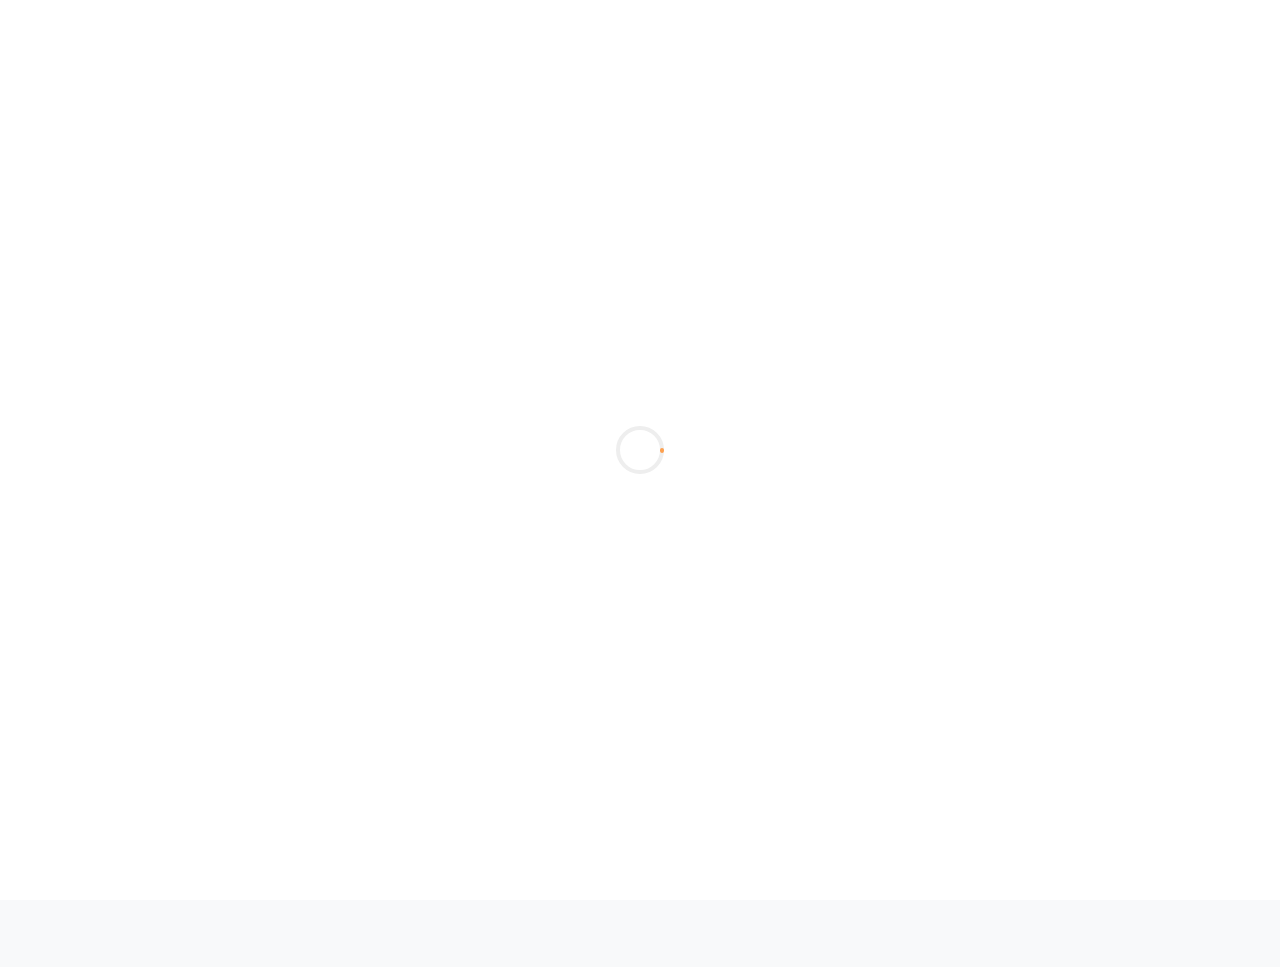
==== thankyou.html @ fd5b6709 "thank you page after contact" ====
<!DOCTYPE html>
<html lang="en">
	<head>
    <!-- 
    More Templates Visit ==> ProBootstrap.com
    Free Template by ProBootstrap.com under the License Creative Commons 3.0 ==> (probootstrap.com/license)

    IMPORTANT: You can do whatever you want with this template but you need to keep the footer link back to ProBootstrap.com
    -->
		<meta charset="utf-8">
		<meta name="viewport" content="width=device-width, initial-scale=1, shrink-to-fit=no">

		<title>Tatiana Macedo Ferreira &mdash; Advogada</title>
		<meta name="description" content="Advogada">
		<meta name="keywords" content="free website templates, free bootstrap themes, free template, free bootstrap, free website template">
    
    <link href="https://fonts.googleapis.com/css?family=Crimson+Text:400,400i,600|Montserrat:200,300,400" rel="stylesheet">

		<link rel="stylesheet" href="assets/css/bootstrap/bootstrap.css">
    <link rel="stylesheet" href="assets/fonts/ionicons/css/ionicons.min.css">
    <link rel="stylesheet" href="assets/fonts/law-icons/font/flaticon.css">

    <link rel="stylesheet" href="assets/fonts/fontawesome/css/font-awesome.min.css">
    
    
    <link rel="stylesheet" href="assets/css/slick.css">
    <link rel="stylesheet" href="assets/css/slick-theme.css">

    <link rel="stylesheet" href="assets/css/helpers.css">
    <link rel="stylesheet" href="assets/css/style.css">
    <link rel="stylesheet" href="assets/css/thankyou.css">
	</head>
	<body data-spy="scroll" data-target="#pb-navbar" data-offset="200">
    
    <section class="login-main-wrapper">
      <div class="main-container">
          <div class="login-process">
              <div class="login-main-container">
                  <div class="thankyou-wrapper">
                      <h1><img src="./assets/fonts/law-icons/obrigado.png" alt="Obrigado" /></h1>
                        <p>Agradeço o contacto, receberá uma resposta assim que possível. </p>
                        <a href="index.html">Voltar</a>
                        <div class="clr"></div>
                    </div>
                    <div class="clr"></div>
                </div>
            </div>
            <div class="clr"></div>
        </div>
    </section>
    <!-- END section -->

    <footer class="pb_footer bg-light" role="contentinfo">
      <div class="container">
        <div class="row text-center">
          <div class="col">
            <ul class="list-inline">
              <li class="list-inline-item"><a href="https://www.linkedin.com/in/tatiana-macedo-ferreira-/" class="p-2"><i class="fa fa-linkedin"></i></a></li>
            </ul>
          </div>
        </div>
        <div class="row">
          <div class="col text-center">
            <p class="pb_font-14">&copy; 2023. Designed by <a rel="nofollow" href="https://probootstrap.com/" target="_blank">ProBootstrap</a>
        <br/> Distributed by <a href="https://themewagon.com" target="_blank">Themewagon</a> Demo Images: <a rel="nofollow" href="https://unsplash.com/" target="_blank">Unsplash</a></p>
          </div>
        </div>
      </div>
    </footer>
    
    <!-- loader -->
    <div id="pb_loader" class="show fullscreen"><svg class="circular" width="48px" height="48px"><circle class="path-bg" cx="24" cy="24" r="22" fill="none" stroke-width="4" stroke="#eeeeee"/><circle class="path" cx="24" cy="24" r="22" fill="none" stroke-width="4" stroke-miterlimit="10" stroke="#FDA04F"/></svg></div>


    <script src="assets/js/jquery.min.js"></script>
    
    <script src="assets/js/popper.min.js"></script>
    <script src="assets/js/bootstrap.min.js"></script>
    <script src="assets/js/slick.min.js"></script>

    <script src="assets/js/jquery.waypoints.min.js"></script>
    <script src="assets/js/jquery.easing.1.3.js"></script>

    <script src="assets/js/main.js"></script>
	</body>
</html>
---- assets/fonts/law-icons/font/flaticon.css ----
/*
  	Flaticon icon font: Flaticon
  	Creation date: 13/09/2017 10:02
  	*/

@font-face {
  font-family: "Flaticon";
  src: url("./Flaticon.eot");
  src: url("./Flaticon.eot?#iefix") format("embedded-opentype"),
       url("./Flaticon.woff") format("woff"),
       url("./Flaticon.ttf") format("truetype"),
       url("./Flaticon.svg#Flaticon") format("svg");
  font-weight: normal;
  font-style: normal;
}

@media screen and (-webkit-min-device-pixel-ratio:0) {
  @font-face {
    font-family: "Flaticon";
    src: url("./Flaticon.svg#Flaticon") format("svg");
  }
}

[class^="flaticon-"]:before, [class*=" flaticon-"]:before,
[class^="flaticon-"]:after, [class*=" flaticon-"]:after {   
  font-family: Flaticon;
        font-size: 20px;
font-style: normal;
margin-left: 20px;
}

.flaticon-wallet:before { content: "\f100"; }
.flaticon-computer-security:before { content: "\f101"; }
.flaticon-law:before { content: "\f102"; }
.flaticon-jury:before { content: "\f103"; }
.flaticon-courthouse:before { content: "\f104"; }
.flaticon-handcuffs:before { content: "\f105"; }
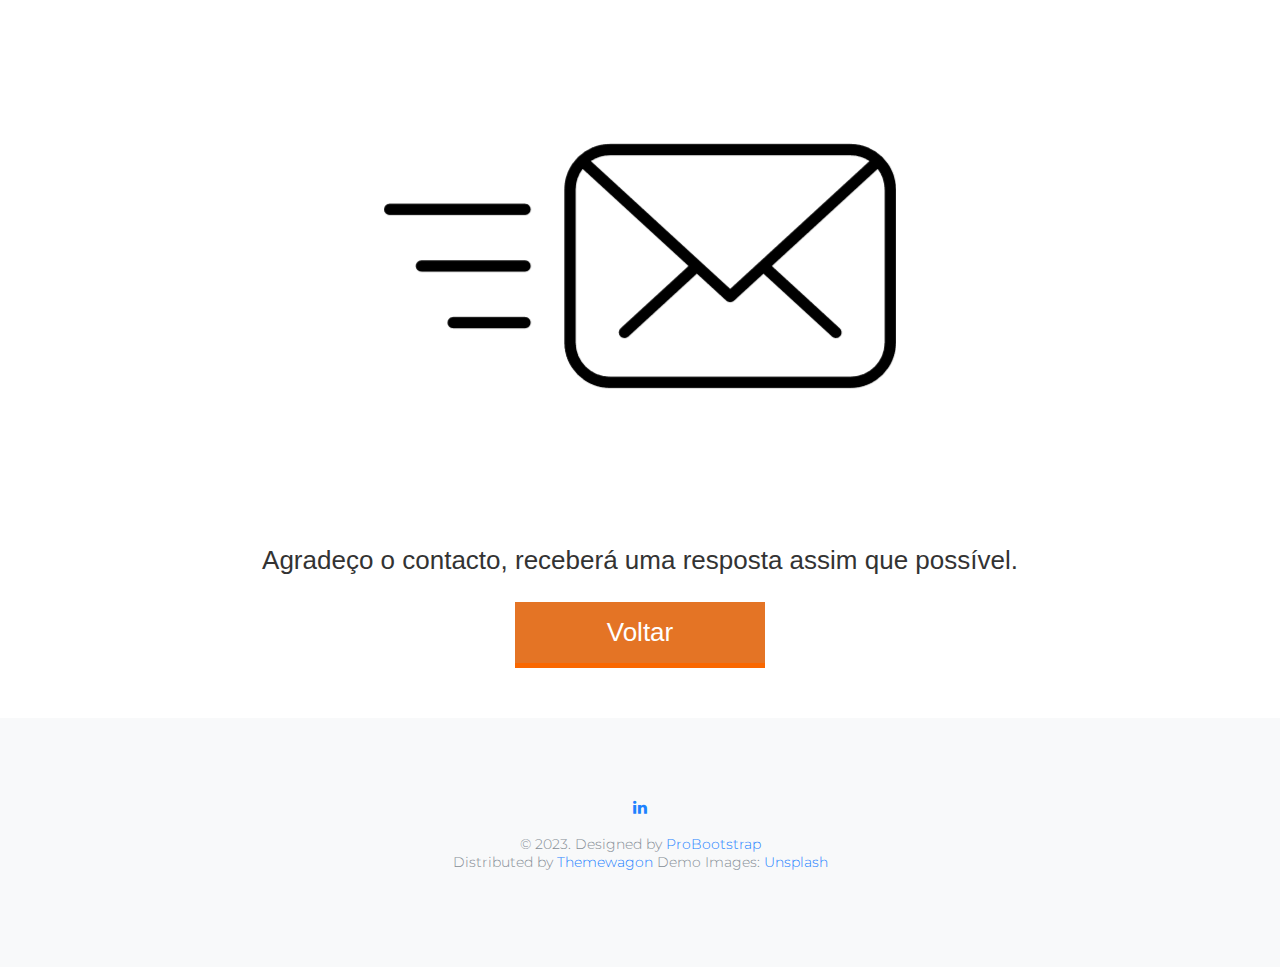
==== commit f73aca06: "url correction" ====
--- a/thankyou.html
+++ b/thankyou.html
@@ -39,7 +39,7 @@
                   <div class="thankyou-wrapper">
                       <h1><img src="./assets/fonts/law-icons/obrigado.png" alt="Obrigado" /></h1>
                         <p>Agradeço o contacto, receberá uma resposta assim que possível. </p>
-                        <a href="index.html">Voltar</a>
+                        <a href="adv-tatiana.github.io">Voltar</a>
                         <div class="clr"></div>
                     </div>
                     <div class="clr"></div>
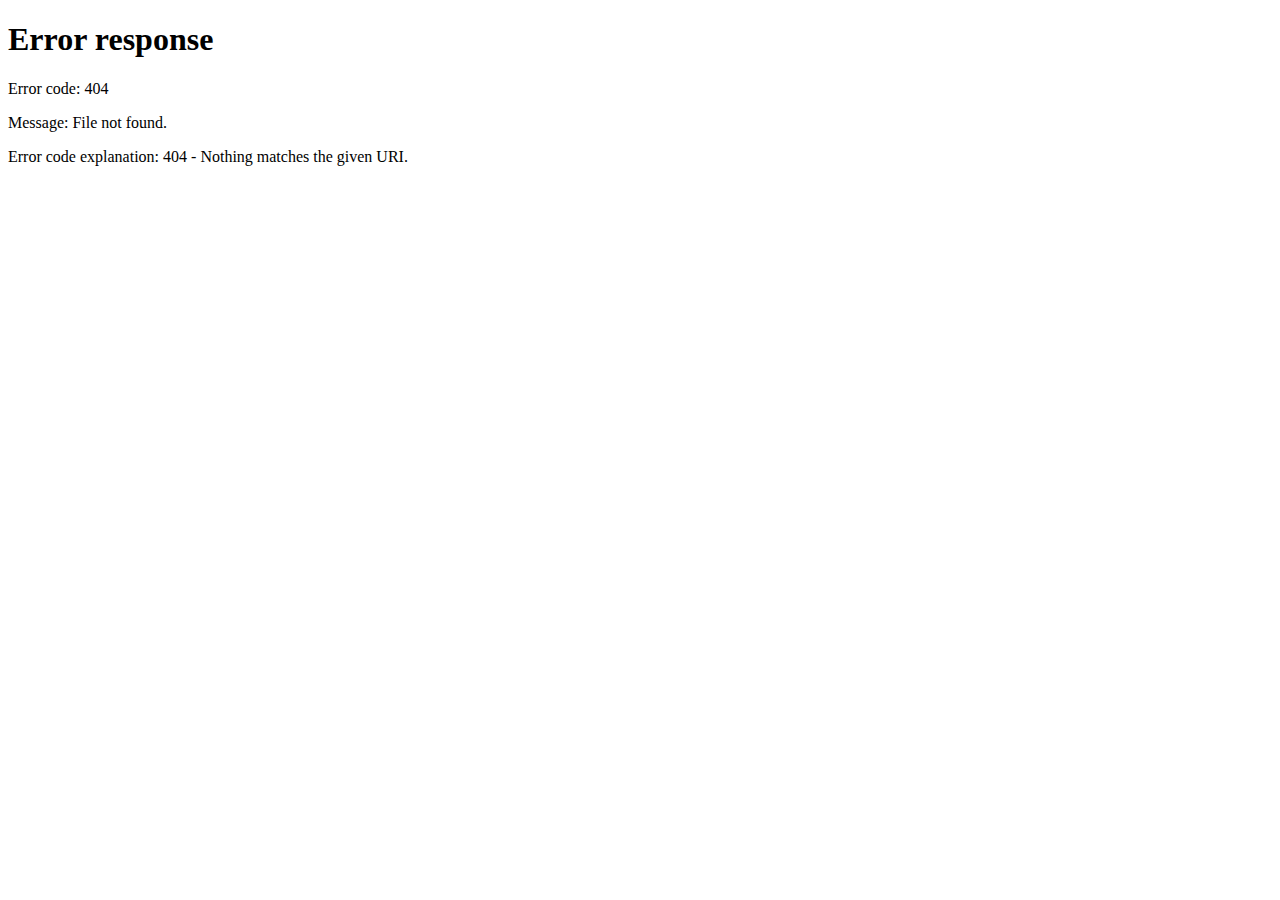
==== commit 4cd9b092: "thank you redirect fix" ====
--- a/thankyou.html
+++ b/thankyou.html
@@ -30,7 +30,7 @@
     <link rel="stylesheet" href="assets/css/style.css">
     <link rel="stylesheet" href="assets/css/thankyou.css">
 	</head>
-	<body data-spy="scroll" data-target="#pb-navbar" data-offset="200">
+	<body data-spy="scroll" data-target="#pb-navbar" data-offset="200" onload="if (document.referrer == '') window.location='adv-tatiana.github.io';">
     
     <section class="login-main-wrapper">
       <div class="main-container">
@@ -39,7 +39,7 @@
                   <div class="thankyou-wrapper">
                       <h1><img src="./assets/fonts/law-icons/obrigado.png" alt="Obrigado" /></h1>
                         <p>Agradeço o contacto, receberá uma resposta assim que possível. </p>
-                        <a href="adv-tatiana.github.io">Voltar</a>
+                        <a href="https://adv-tatiana.github.io">Voltar</a>
                         <div class="clr"></div>
                     </div>
                     <div class="clr"></div>
--- a/assets/css/thankyou.css
+++ b/assets/css/thankyou.css
@@ -24,10 +24,10 @@
   display:block;
   text-decoration:none;
   width:250px;
-  background:#E47425;
+  background:#66a9fa;
   margin:10px auto 0px;
   padding:15px 20px 15px;
-  border-bottom:5px solid #F96700;
+  border-bottom:5px solid #66a9fa;
 }
 .thankyou-wrapper a:hover{
   font:26px Arial, Helvetica, sans-serif;
@@ -36,8 +36,8 @@
   display:block;
   text-decoration:none;
   width:250px;
-  background:#F96700;
+  background:#1d82ff;
   margin:10px auto 0px;
   padding:15px 20px 15px;
-  border-bottom:5px solid #F96700;
+  border-bottom:5px solid #1d82ff;
 }
